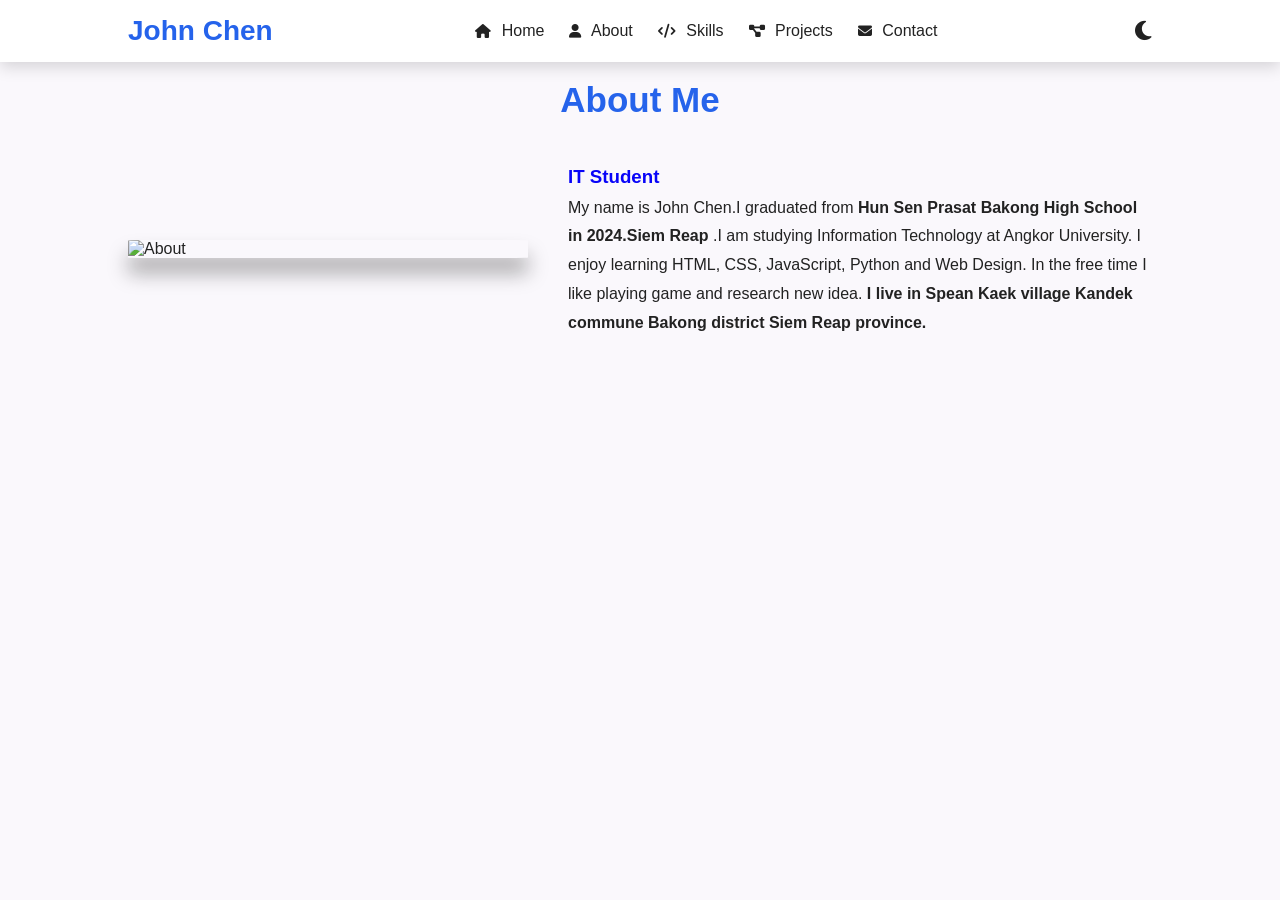
==== about.html @ c095d79b "Add files via upload" ====
<!DOCTYPE html>
<html lang="en">
<head>
    <meta charset="UTF-8">
    <meta name="viewport" content="width=device-width, initial-scale=1.0">
    <title>About | John Chen</title>
    <link rel="stylesheet" href="style.css">
    <link rel="stylesheet" href="https://cdnjs.cloudflare.com/ajax/libs/font-awesome/6.5.1/css/all.min.css">
    <script src="script.js" defer></script>
</head>
<body>
    <header>
    <nav>
      <div class="logo">John Chen</div>

      <ul>
  <li><a href="index.html"><i class="fa-solid fa-house"></i> Home</a></li>
  <li><a href="about.html"><i class="fa-solid fa-user"></i> About</a></li>
  <li><a href="skills.html"><i class="fa-solid fa-code"></i> Skills</a></li>
  <li><a href="projects.html"><i class="fa-solid fa-diagram-project"></i> Projects</a></li>
  <li><a href="contact.html"><i class="fa-solid fa-envelope"></i> Contact</a></li>
</ul>

      <i class="fa-solid fa-moon toggle"></i>

      <div class="hamburger">
        <span></span>
        <span></span>
        <span></span>
      </div>
    </nav>
    </header>
    <section id="about" class="hidden">

    <h2 class="title">About Me</h2>

    <div class="about-content">

    <img src="../files/with japan.jpg" alt="About">

    <div class="about-text">
      <h3 style="color:rgb(8, 4, 248)">IT Student</h3>

    <p>
    My name is John Chen.I graduated from <strong>Hun Sen Prasat Bakong High School in 2024.Siem Reap</strong> .I am studying Information Technology at Angkor University. I enjoy learning HTML, CSS, JavaScript, Python and Web Design.
     In the free time I like playing game and research new idea.<strong> I live in Spean Kaek village Kandek commune Bakong district Siem Reap province.</strong>
    </p>

    </div>

    </div>

    </section>
    
    
</body>
</html>
---- style.css ----
:root{
--primary:#2563eb;
--secondary:#1e40af;
--bg:#faf8fc;
--white:#fff;
--text:#222;
--shadow:0 5px 15px rgba(0,0,0,.15);
}

.dark{
--bg:#111827;
--white:#1f2937;
--text:#f8fafc;
--shadow:0 5px 15px rgba(255,255,255,.1);
}

*{
margin:0;
padding:0;
box-sizing:border-box;
font-family:Poppins,sans-serif;
scroll-behavior:smooth;
}

body{
background:var(--bg);
color:var(--text);
transition:.4s;
}

/* Header */

header{
background:var(--white);
box-shadow:var(--shadow);
position:fixed;
width:100%;
top:0;
z-index:1000;
}

nav{
display:flex;
justify-content:space-between;
align-items:center;
padding:15px 10%;
position:relative;
}

.logo{
font-size:28px;
font-weight:bold;
color:var(--primary);
}

nav ul{
display:flex;
list-style:none;
}

nav ul li{
margin-left:25px;
}

nav ul li a{
text-decoration:none;
color:var(--text);
font-weight:500;
transition:.3s;
}
nav ul li a i{
margin-right:6px;
font-size:14px;
}
nav ul li a:hover{
color:var(--primary);
}


.toggle{
font-size:22px;
cursor:pointer;
margin-left:20px;
}

/* Hero */

.hero{
padding:140px 10% 80px;
display:flex;
justify-content:space-between;
align-items:center;
flex-wrap:wrap;
}

.hero-text{
flex:1;
}

.hero-text h1{
font-size:50px;
}

.hero-text span{
color:var(--primary);
}

.hero-text h3{
margin:15px 0;
}

.hero-text p{
margin-bottom:25px;
line-height:1.8;
}

.btn{
display:inline-block;
padding:12px 28px;
background:var(--primary);
color:rgb(254, 249, 250);
text-decoration:none;
border-radius:30px;
transition:.3s;
margin-right:15px;
}

.btn:hover{
background:var(--secondary);
transform:translateY(-3px);
}

.hero img{
width:250px;
border-radius:50%;
box-shadow:0 10px 2000px rgba(37,99,235,.35);
border:4px solid var(--primary);
object-fit:cover;
}
.hero img:hover{
transform:translateY(-10px);
box-shadow:0 12px 30px rgba(7, 3, 236, 0.878);
}

/* Sections */

section{
padding:80px 10%;
}

.title{
text-align:center;
font-size:35px;
margin-bottom:40px;
color:var(--primary);
}

/* About */

.about-content{
display:flex;
align-items:center;
gap:40px;
flex-wrap:wrap;
}



.about-content img:hover{
transform:translateY(-10px);
box-shadow:0 12px 30px rgba(58, 227, 182, 0.878);
}
.about-content img{
width:400px;
border-radius:3%;
box-shadow:0 15px 20px rgba(17, 17, 18, 0.35);

object-fit:cover;
}
.about-text{

flex:1;
line-height:1.8;
}
/* dark mode possition */
.toggle{
order:0;
}

/* Skills */
.skill h4 i{
    margin-right:8px;
    font-size:22px;
}


.skill{
margin-bottom:25px;
.fa-html5{
    color:#E34F26;
}

.fa-css3-alt{
    color:#1572B6;
}

.fa-js{
    color:#F7DF1E;
}

.fa-python{
    color:#3776AB;
}

}

.skills-card{
    max-width:900px;
    margin:40px auto;
    padding:35px;
    background:var(--white);
    border-radius:20px;
    box-shadow:var(--shadow);
    transition:.3s;
}

.skills-card:hover{
    transform:translateY(-5px);
}

.bar{
background:#ccc;
height:12px;
border-radius:20px;
overflow:hidden;
}

.bar span{
display:block;
height:100%;
background:var(--primary);
}

.html{width:90%;}
.css{width:75%;}
.js{width:50%;}
.python{width:30%;}
.skill h4{
display:flex;
justify-content:space-between;
margin-bottom:10px;
}

.skill h4 span{
color:rgb(106, 102, 225);
font-weight:600;
}

/* Projects */

.project-grid{
display:grid;
grid-template-columns:repeat(auto-fit,minmax(250px,1fr));
gap:25px;
}

.card{
background:var(--white);
border-radius:15px;
overflow:hidden;
box-shadow:var(--shadow);
transition:.3s;
}

.card:hover{
transform:translateY(-8px);
}

.card img{
width:100%;
height:180px;
object-fit:cover;
}

.card-content{
padding:20px;
}

/* Contact */

form{
max-width:600px;
margin:auto;
}

input,
textarea{
width:100%;
padding:15px;
margin-bottom:20px;
border:1px solid #ccc;
border-radius:10px;
}

button{
padding:15px;
width:100%;
border:none;
background:var(--primary);
color:white;
font-size:18px;
border-radius:10px;
cursor:pointer;
}

button:hover{
background:var(--secondary);
}

.social{
margin-top:30px;
text-align:center;


}

.social a{
font-size:28px;
margin:10px;
color:var(--primary);
display:inline-block;
transition:.3s;
}

.social a:hover{
transform:translateY(-8px) scale(1.15);
}

/* Real brand colors on hover */
.social a:hover .fa-facebook{
color:rgb(24, 119, 242);
}

.social a:hover .fa-tiktok{
color:#000000;
text-shadow:
  -2px 0 #EE1D52,
  2px 0 #25F4EE;
}


.social a:hover .fa-telegram{
color:rgb(34, 158, 217);
}
.social a:hover .fa-google{
background:conic-gradient(
  from 45deg,
  #4285F4 0deg,
  #4285F4 90deg,
  #34A853 90deg,
  #34A853 180deg,
  #FBBC05 180deg,
  #FBBC05 270deg,
  #EA4335 270deg,
  #EA4335 360deg
);
-webkit-background-clip:text;
background-clip:text;
color:transparent;
}



.social a:hover .fa-instagram{
background:radial-gradient(circle at 30% 107%, #fdf497 0%, #fdf497 5%, #fd5949 45%, #d6249f 60%, #285AEB 90%);
-webkit-background-clip:text;
background-clip:text;
color:transparent;
}

/* Footer */

footer{
background:var(--white);
padding:30px;
text-align:center;
margin-top:40px;
}

/* Animation */

.hidden{
opacity:0;
transform:translateY(40px);
transition:1s;
}

.show{
opacity:1;
transform:translateY(0);
}

/* Hamburger Menu */

.hamburger{
display:none;
flex-direction:column;
justify-content:space-between;
width:27px;
height:19px;
cursor:pointer;
margin-left:20px;
z-index:1001;

}

.hamburger span{
display:block;
width:100%;
height:3px;
background:var(--text);
border-radius:2px;
transition:.3s;
}

.hamburger.active span:nth-child(1){
transform:translateY(8.5px) rotate(45deg);
}

.hamburger.active span:nth-child(2){
opacity:0;
}

.hamburger.active span:nth-child(3){
transform:translateY(-8.5px) rotate(-45deg);
}

/* Responsive */

@media(max-width:768px){

.hero{
text-align:center;
flex-direction:column;
}

.hero-text{
width:100%;
}

.hero img{
margin:40px auto 0;
}

.hamburger{
display:flex;
}

nav ul{
position:absolute;
top:calc(100% + 10px);
right:3%;
width:150px;
flex-direction:column;
align-items:flex-start;
background:var(--white);
border-radius:12px;
box-shadow:var(--shadow);
max-height:0;
overflow:hidden;
transition:.4s;
}

nav ul.active{
max-height:400px;
padding:10px 20px;
}

nav ul li{
margin:12px 0;
width:100%;
}

.about-content{
flex-direction:column;
}

}
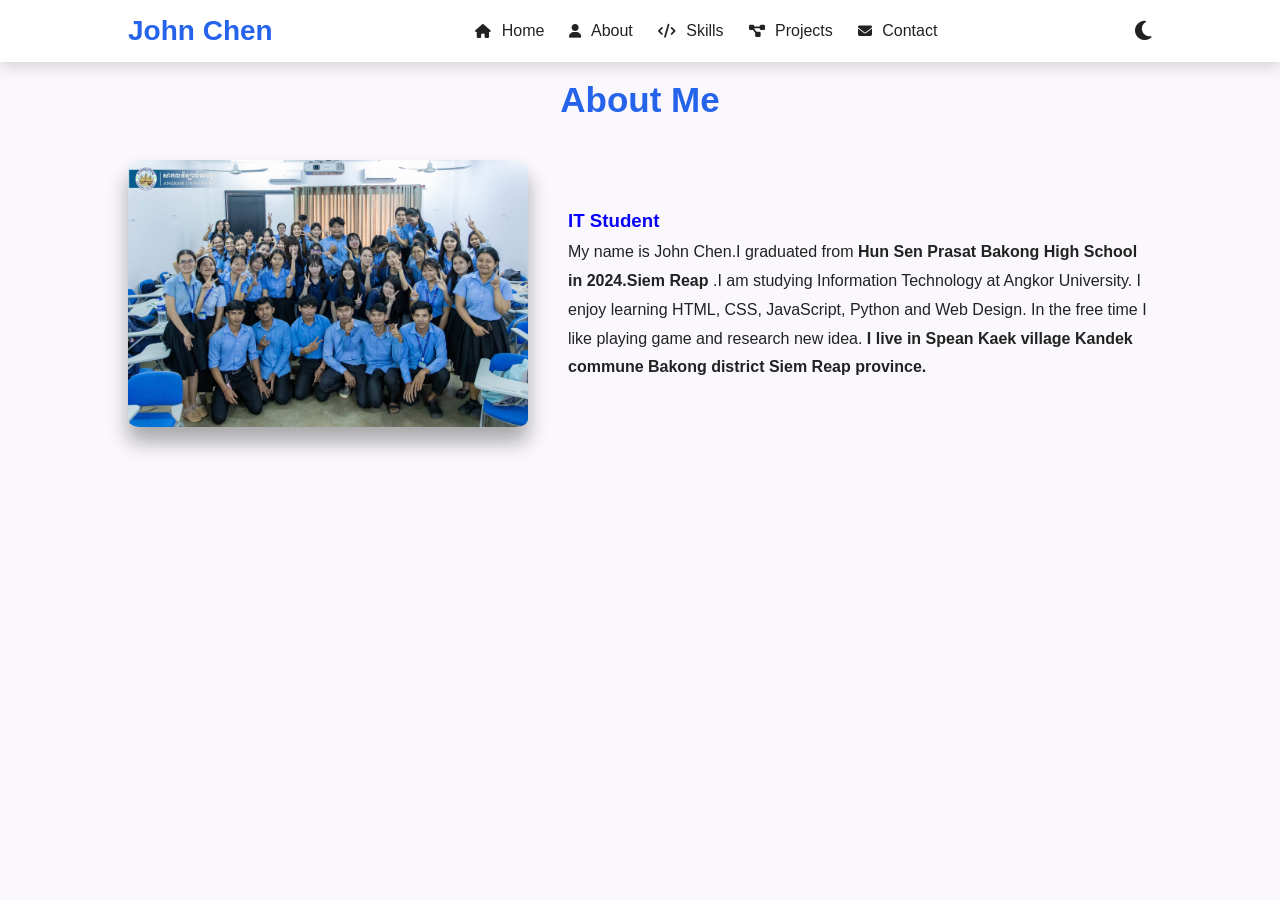
==== commit dd44d978: "Add files via upload" ====
--- a/about.html
+++ b/about.html
@@ -36,7 +36,7 @@
 
     <div class="about-content">
 
-    <img src="../files/with japan.jpg" alt="About">
+    <img src="with japan.jpg" alt="About">
 
     <div class="about-text">
       <h3 style="color:rgb(8, 4, 248)">IT Student</h3>
